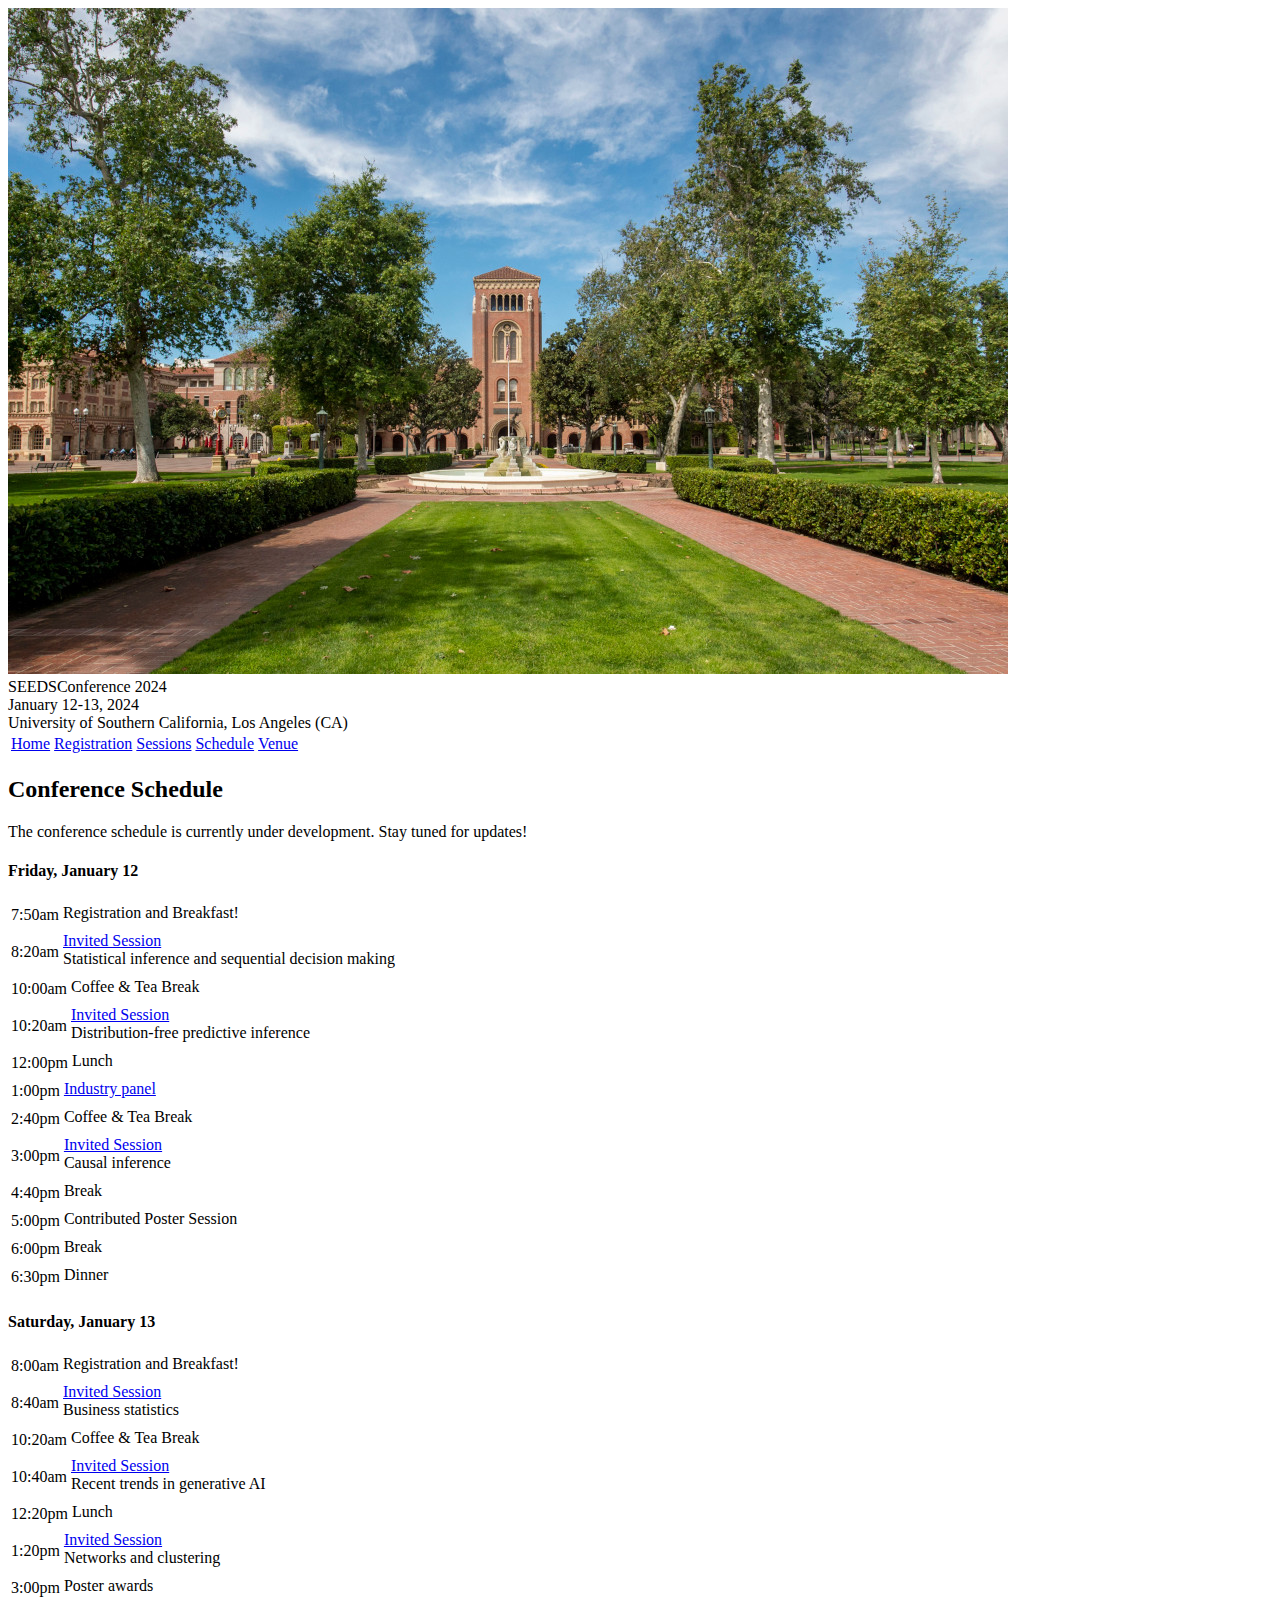
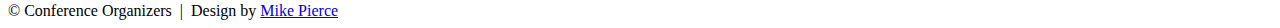
==== schedule/index.html @ e934d81e "Updated schedule information" ====
<!DOCTYPE html>
<html lang='en'>

<head>
    <base href="..">
    <link rel="shortcut icon" type="image/png" href="assets/favicon.png"/>
    <link rel="stylesheet" type="text/css" media="all" href="assets/main.css"/>
    <meta name="description" content="SEEDS Conference">
    <meta name="resource-type" content="document">
    <meta name="distribution" content="global">
    <meta name="KeyWords" content="Conference">
    <title>Schedule | SEEDS Conference</title>
</head>

<body>

    <div class="banner">
        <img src="assets/banner.jpg" alt="SEEDS Conference">
        <div class="top-left">
            <span class="title1">SEEDS</span><span class="title2">Conference</span> <span class="year">2024</span>
        </div>
        <div class="bottom-right">
            January 12-13, 2024 <br> University of Southern California, Los Angeles (CA)
        </div>
    </div>

    <table class="navigation">
        <tr>
            <td class="navigation">
                <a title="Conference Home Page" href=".">Home</a>
            </td>
            <td class="navigation">
                <a title="Register for the Conference" href="registration">Registration</a>
            </td>
            <td class="navigation">
                <a title="Sessions" href="sessions">Sessions</a>
            </td>
            <td class="navigation">
                <a class="current" title="Conference Schedule" href="schedule">Schedule</a>
            </td>
            <td class="navigation">
                <a title="Conference venue" href="venue">Venue</a>
            </td>
        </tr>
    </table>

    <h2>Conference Schedule</h2>

    The conference schedule is currently under development. Stay tuned for updates!

    <h4>Friday, January 12</h4>

    <table>
        <tr>
            <td class="date" rowspan="2">
                7:50am
            </td>
            <td class="title-special">
                Registration and Breakfast!
            </td>
        </tr>
        <tr>
            <td class="abstract">
                <!-- Location TBD. -->
            </td>
        </tr>
    </table>

    <table id="PUTSPEAKERNAMEHERE">
        <tr>
            <td class="date" rowspan="3">
                8:20am
            </td>
            <td class="title">
                <a href="sessions/#session_1">Invited Session</a><br>
                Statistical inference and sequential decision making
            </td>
        </tr>
        <tr>
            <td class="abstract">
                <!-- TBD -->
            </td>
        </tr>
    </table>


    <table>
        <tr>
            <td class="date" rowspan="2">
                10:00am
            </td>
            <td class="title-special">
                Coffee &amp; Tea Break
            </td>
        </tr>
        <tr>
            <td class="abstract">
            </td>
        </tr>
    </table>


    <table id="PUTSPEAKERNAMEHERE">
        <tr>
            <td class="date" rowspan="3">
                10:20am
            </td>
            <td class="title">
                <a href="sessions/#session_2">Invited Session</a><br>
                Distribution-free predictive inference
            </td>
        </tr>
        <tr>
            <td class="abstract">
                <!-- TBD -->
            </td>
        </tr>
    </table>


    <table>
        <tr>
            <td class="date" rowspan="2">
                12:00pm
            </td>
            <td class="title-special">
                Lunch
            </td>
        </tr>
        <tr>
            <td class="abstract">
                <!-- Location TBD. -->
            </td>
        </tr>
    </table>

    <table id="PUTSPEAKERNAMEHERE">
        <tr>
            <td class="date" rowspan="3">
                1:00pm
            </td>
            <td class="title"> 
                <a href="sessions/#session_3">Industry panel</a><br>
            </td>
        </tr>
        <tr>
            <td class="abstract">
                <!-- TBD. -->
            </td>
        </tr>
    </table>


    <table>
        <tr>
            <td class="date" rowspan="2">
                2:40pm
            </td>
            <td class="title-special">
                Coffee &amp; Tea Break
            </td>
        </tr>
        <tr>
            <td class="abstract">
                <!-- Kept for Spacing -->
            </td>
        </tr>
    </table>

    <table id="PUTSPEAKERNAMEHERE">
        <tr>
            <td class="date" rowspan="3">
                3:00pm
            </td>
            <td class="title">
                <a href="sessions/#session_4">Invited Session</a><br>
                Causal inference
            </td>
        </tr>
        <tr>
            <td class="abstract">
                <!-- TBD. -->
            </td>
        </tr>
    </table>

    <table>
        <tr>
            <td class="date" rowspan="2">
                4:40pm
            </td>
            <td class="title-special">
                Break
            </td>
        </tr>
        <tr>
            <td class="abstract">
            </td>
        </tr>
    </table>

    <table id="PUTSPEAKERNAMEHERE">
        <tr>
            <td class="date" rowspan="3">
                5:00pm
            </td>
            <td class="title">
                Contributed Poster Session
            </td>
        </tr>
        <tr>
            <td class="abstract">
                <!-- TBD. -->
            </td>
        </tr>
    </table>

    <table>
        <tr>
            <td class="date" rowspan="3">
                6:00pm
            </td>
            <td class="title-special">
                Break
            </td>
        </tr>
        <tr>
            <td class="abstract">
                <!-- TBD. -->
            </td>
        </tr>
    </table>


    <table>
        <tr>
            <td class="date" rowspan="2">
                6:30pm
            </td>
            <td class="title-special">
                Dinner
            </td>
        </tr>
        <tr>
            <td class="abstract">
                <!-- Location TBD. -->
            </td>
        </tr>
    </table>


    <h4>Saturday, January 13</h4>

    <table>
        <tr>
            <td class="date" rowspan="2">
                8:00am
            </td>
            <td class="title-special">
                Registration and Breakfast!
            </td>
        </tr>
        <tr>
            <td class="abstract">
                <!-- Location TBD. -->
            </td>
        </tr>
    </table>

    <table id="PUTSPEAKERNAMEHERE">
        <tr>
            <td class="date" rowspan="3">
                8:40am
            </td>
            <td class="title">
                <a href="sessions/#session_5">Invited Session</a><br>
                Business statistics
            </td>
        </tr>
        <tr>
            <td class="abstract">
                <!-- TBD -->
            </td>
        </tr>
    </table>


    <table>
        <tr>
            <td class="date" rowspan="2">
                10:20am
            </td>
            <td class="title-special">
                Coffee &amp; Tea Break
            </td>
        </tr>
        <tr>
            <td class="abstract">
            </td>
        </tr>
    </table>


    <table id="PUTSPEAKERNAMEHERE">
        <tr>
            <td class="date" rowspan="3">
                10:40am
            </td>
            <td class="title">
                <a href="sessions/#session_6">Invited Session</a><br>
                Recent trends in generative AI
            </td>
        </tr>
        <tr>
            <td class="abstract">
                <!-- TBD -->
            </td>
        </tr>
    </table>


    <table>
        <tr>
            <td class="date" rowspan="2">
                12:20pm
            </td>
            <td class="title-special">
                Lunch
            </td>
        </tr>
        <tr>
            <td class="abstract">
                <!-- Location TBD. -->
            </td>
        </tr>
    </table>

    <table id="PUTSPEAKERNAMEHERE">
        <tr>
            <td class="date" rowspan="3">
                1:20pm
            </td>
            <td class="title">
              <a href="sessions/#session_7">Invited Session</a><br>
               Networks and clustering
            </td>
        </tr>
        <tr>
            <td class="abstract">
                <!-- TBD. -->
            </td>
        </tr>
    </table>


    <table>
        <tr>
            <td class="date" rowspan="2">
                3:00pm
            </td>
            <td class="title-special">
                Poster awards
            </td>
        </tr>
        <tr>
            <td class="abstract">
                <!-- Kept for Spacing -->
            </td>
        </tr>
    </table>


    <footer>
        &copy; Conference Organizers
        &nbsp;|&nbsp; Design by <a href="https://github.com/mikepierce">Mike Pierce</a>
    </footer>

</body>
</html>
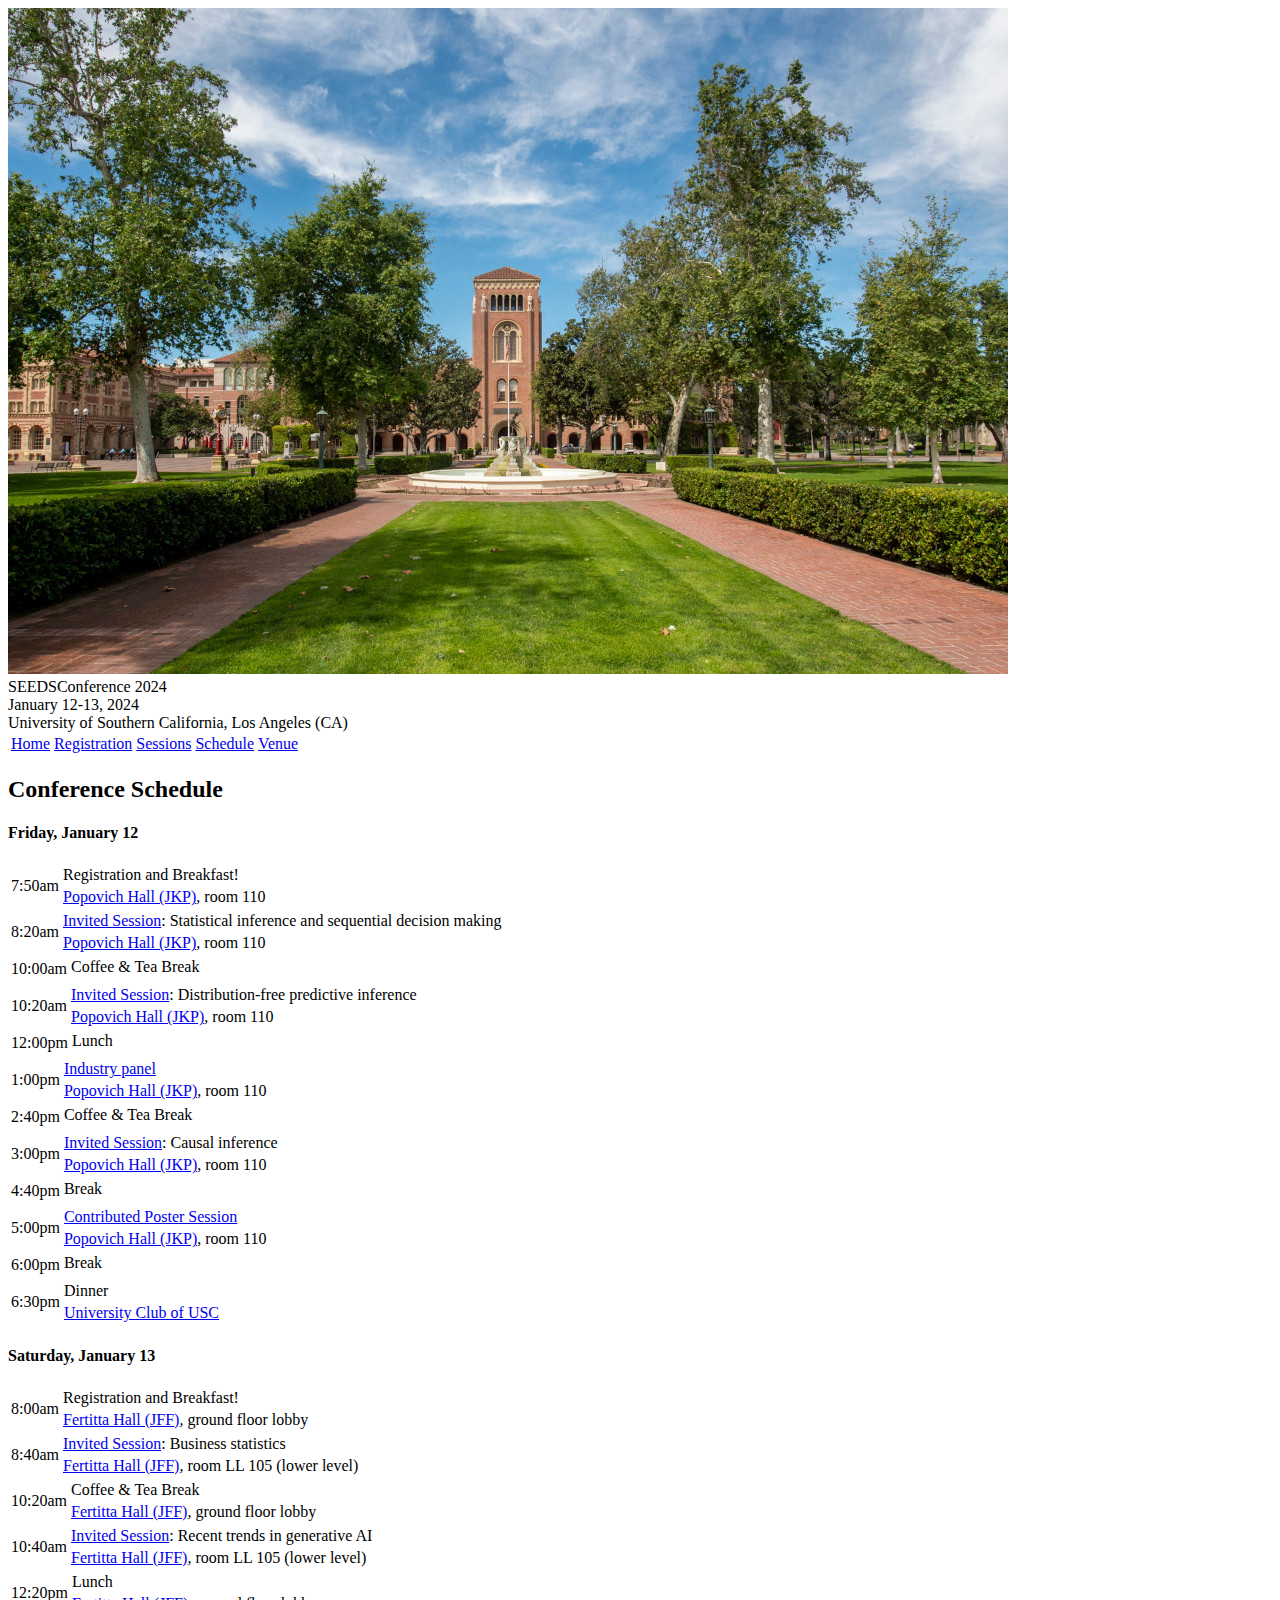
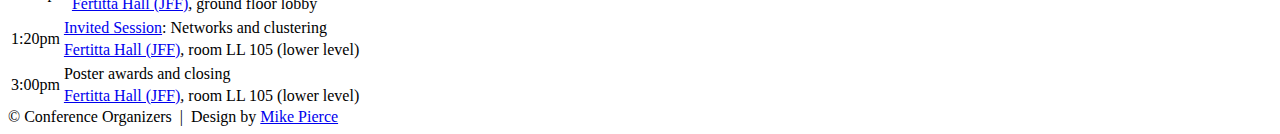
==== commit 294f130f: "Added location info" ====
--- a/schedule/index.html
+++ b/schedule/index.html
@@ -46,7 +46,6 @@
 
     <h2>Conference Schedule</h2>
 
-    The conference schedule is currently under development. Stay tuned for updates!
 
     <h4>Friday, January 12</h4>
 
@@ -61,7 +60,7 @@
         </tr>
         <tr>
             <td class="abstract">
-                <!-- Location TBD. -->
+                <a title="Popovich Hall (JKP)" href="https://maps.usc.edu/?id=1928#!m/552633"> Popovich Hall (JKP)</a>, room 110
             </td>
         </tr>
     </table>
@@ -72,12 +71,48 @@
                 8:20am
             </td>
             <td class="title">
-                <a href="sessions/#session_1">Invited Session</a><br>
-                Statistical inference and sequential decision making
-            </td>
-        </tr>
-        <tr>
-            <td class="abstract">
+                <a href="sessions/#session_1">Invited Session</a>: Statistical inference and sequential decision making<br>
+                
+            </td>
+        </tr>
+        <tr>
+            <td class="abstract">
+                <a title="Popovich Hall (JKP)" href="https://maps.usc.edu/?id=1928#!m/552633"> Popovich Hall (JKP)</a>, room 110
+            </td>
+        </tr>
+    </table>
+
+
+    <table>
+        <tr>
+            <td class="date" rowspan="2">
+                10:00am
+            </td>
+            <td class="title-special">
+                Coffee &amp; Tea Break
+            </td>
+        </tr>
+        <tr>
+            <td class="abstract">
+                <!-- <a title="Popovich Hall (JKP)" href="https://maps.usc.edu/?id=1928#!m/552633"> Popovich Hall (JKP)</a>, room 110 -->
+            </td>
+        </tr>
+    </table>
+
+
+    <table id="PUTSPEAKERNAMEHERE">
+        <tr>
+            <td class="date" rowspan="3">
+                10:20am
+            </td>
+            <td class="title">
+                <a href="sessions/#session_2">Invited Session</a>: Distribution-free predictive inference<br>
+                
+            </td>
+        </tr>
+        <tr>
+            <td class="abstract">
+                <a title="Popovich Hall (JKP)" href="https://maps.usc.edu/?id=1928#!m/552633"> Popovich Hall (JKP)</a>, room 110
                 <!-- TBD -->
             </td>
         </tr>
@@ -87,40 +122,6 @@
     <table>
         <tr>
             <td class="date" rowspan="2">
-                10:00am
-            </td>
-            <td class="title-special">
-                Coffee &amp; Tea Break
-            </td>
-        </tr>
-        <tr>
-            <td class="abstract">
-            </td>
-        </tr>
-    </table>
-
-
-    <table id="PUTSPEAKERNAMEHERE">
-        <tr>
-            <td class="date" rowspan="3">
-                10:20am
-            </td>
-            <td class="title">
-                <a href="sessions/#session_2">Invited Session</a><br>
-                Distribution-free predictive inference
-            </td>
-        </tr>
-        <tr>
-            <td class="abstract">
-                <!-- TBD -->
-            </td>
-        </tr>
-    </table>
-
-
-    <table>
-        <tr>
-            <td class="date" rowspan="2">
                 12:00pm
             </td>
             <td class="title-special">
@@ -129,7 +130,7 @@
         </tr>
         <tr>
             <td class="abstract">
-                <!-- Location TBD. -->
+                <!-- <a title="Popovich Hall (JKP)" href="https://maps.usc.edu/?id=1928#!m/552633"> Popovich Hall (JKP)</a>, room 110 -->
             </td>
         </tr>
     </table>
@@ -145,6 +146,7 @@
         </tr>
         <tr>
             <td class="abstract">
+                <a title="Popovich Hall (JKP)" href="https://maps.usc.edu/?id=1928#!m/552633"> Popovich Hall (JKP)</a>, room 110
                 <!-- TBD. -->
             </td>
         </tr>
@@ -162,7 +164,7 @@
         </tr>
         <tr>
             <td class="abstract">
-                <!-- Kept for Spacing -->
+                <!-- <a title="Popovich Hall (JKP)" href="https://maps.usc.edu/?id=1928#!m/552633"> Popovich Hall (JKP)</a>, room 110 -->
             </td>
         </tr>
     </table>
@@ -173,12 +175,13 @@
                 3:00pm
             </td>
             <td class="title">
-                <a href="sessions/#session_4">Invited Session</a><br>
-                Causal inference
-            </td>
-        </tr>
-        <tr>
-            <td class="abstract">
+                <a href="sessions/#session_4">Invited Session</a>: Causal inference<br>
+                
+            </td>
+        </tr>
+        <tr>
+            <td class="abstract">
+                <a title="Popovich Hall (JKP)" href="https://maps.usc.edu/?id=1928#!m/552633"> Popovich Hall (JKP)</a>, room 110
                 <!-- TBD. -->
             </td>
         </tr>
@@ -205,7 +208,23 @@
                 5:00pm
             </td>
             <td class="title">
-                Contributed Poster Session
+                <a href="sessions/#session_p">Contributed Poster Session</a><br>                
+            </td>
+        </tr>
+        <tr>
+            <td class="abstract">
+                <a title="Popovich Hall (JKP)" href="https://maps.usc.edu/?id=1928#!m/552633"> Popovich Hall (JKP)</a>, room 110
+            </td>
+        </tr>
+    </table>
+
+    <table>
+        <tr>
+            <td class="date" rowspan="3">
+                6:00pm
+            </td>
+            <td class="title-special">
+                Break
             </td>
         </tr>
         <tr>
@@ -215,17 +234,126 @@
         </tr>
     </table>
 
-    <table>
-        <tr>
-            <td class="date" rowspan="3">
-                6:00pm
-            </td>
-            <td class="title-special">
-                Break
-            </td>
-        </tr>
-        <tr>
-            <td class="abstract">
+
+    <table>
+        <tr>
+            <td class="date" rowspan="2">
+                6:30pm
+            </td>
+            <td class="title-special">
+                Dinner
+            </td>
+        </tr>
+        <tr>
+            <td class="abstract">
+              <a title="University Club of USC" href="https://maps.usc.edu/?id=1928#!m/555511">University Club of USC</a>              
+            </td>
+        </tr>
+    </table>
+
+
+    <h4>Saturday, January 13</h4>
+
+    <table>
+        <tr>
+            <td class="date" rowspan="2">
+                8:00am
+            </td>
+            <td class="title-special">
+                Registration and Breakfast!
+            </td>
+        </tr>
+        <tr>
+            <td class="abstract">
+              <a title="Fertitta Hall (JFF)" href="https://maps.usc.edu/?id=1928#!m/583477">Fertitta Hall (JFF)</a>, ground floor lobby
+            </td>
+        </tr>
+    </table>
+
+    <table id="PUTSPEAKERNAMEHERE">
+        <tr>
+            <td class="date" rowspan="3">
+                8:40am
+            </td>
+            <td class="title">
+                <a href="sessions/#session_5">Invited Session</a>: Business statistics<br>
+                
+            </td>
+        </tr>
+        <tr>
+            <td class="abstract">
+              <a title="Fertitta Hall (JFF)" href="https://maps.usc.edu/?id=1928#!m/583477">Fertitta Hall (JFF)</a>, room LL 105 (lower level)
+            </td>
+        </tr>
+    </table>
+
+
+    <table>
+        <tr>
+            <td class="date" rowspan="2">
+                10:20am
+            </td>
+            <td class="title-special">
+                Coffee &amp; Tea Break
+            </td>
+        </tr>
+        <tr>
+            <td class="abstract">
+              <a title="Fertitta Hall (JFF)" href="https://maps.usc.edu/?id=1928#!m/583477">Fertitta Hall (JFF)</a>, ground floor lobby
+            </td>
+        </tr>
+    </table>
+
+
+    <table id="PUTSPEAKERNAMEHERE">
+        <tr>
+            <td class="date" rowspan="3">
+                10:40am
+            </td>
+            <td class="title">
+                <a href="sessions/#session_6">Invited Session</a>: Recent trends in generative AI<br>
+                
+            </td>
+        </tr>
+        <tr>
+            <td class="abstract">
+              <a title="Fertitta Hall (JFF)" href="https://maps.usc.edu/?id=1928#!m/583477">Fertitta Hall (JFF)</a>, room LL 105 (lower level)
+                <!-- TBD -->
+            </td>
+        </tr>
+    </table>
+
+
+    <table>
+        <tr>
+            <td class="date" rowspan="2">
+                12:20pm
+            </td>
+            <td class="title-special">
+                Lunch
+            </td>
+        </tr>
+        <tr>
+            <td class="abstract">
+              <a title="Fertitta Hall (JFF)" href="https://maps.usc.edu/?id=1928#!m/583477">Fertitta Hall (JFF)</a>, ground floor lobby
+                <!-- Location TBD. -->
+            </td>
+        </tr>
+    </table>
+
+    <table id="PUTSPEAKERNAMEHERE">
+        <tr>
+            <td class="date" rowspan="3">
+                1:20pm
+            </td>
+            <td class="title">
+              <a href="sessions/#session_7">Invited Session</a>: Networks and clustering<br>
+               
+            </td>
+        </tr>
+        <tr>
+            <td class="abstract">
+              <a title="Fertitta Hall (JFF)" href="https://maps.usc.edu/?id=1928#!m/583477">Fertitta Hall (JFF)</a>, room LL 105 (lower level)
                 <!-- TBD. -->
             </td>
         </tr>
@@ -235,135 +363,15 @@
     <table>
         <tr>
             <td class="date" rowspan="2">
-                6:30pm
-            </td>
-            <td class="title-special">
-                Dinner
-            </td>
-        </tr>
-        <tr>
-            <td class="abstract">
-                <!-- Location TBD. -->
-            </td>
-        </tr>
-    </table>
-
-
-    <h4>Saturday, January 13</h4>
-
-    <table>
-        <tr>
-            <td class="date" rowspan="2">
-                8:00am
-            </td>
-            <td class="title-special">
-                Registration and Breakfast!
-            </td>
-        </tr>
-        <tr>
-            <td class="abstract">
-                <!-- Location TBD. -->
-            </td>
-        </tr>
-    </table>
-
-    <table id="PUTSPEAKERNAMEHERE">
-        <tr>
-            <td class="date" rowspan="3">
-                8:40am
-            </td>
-            <td class="title">
-                <a href="sessions/#session_5">Invited Session</a><br>
-                Business statistics
-            </td>
-        </tr>
-        <tr>
-            <td class="abstract">
-                <!-- TBD -->
-            </td>
-        </tr>
-    </table>
-
-
-    <table>
-        <tr>
-            <td class="date" rowspan="2">
-                10:20am
-            </td>
-            <td class="title-special">
-                Coffee &amp; Tea Break
-            </td>
-        </tr>
-        <tr>
-            <td class="abstract">
-            </td>
-        </tr>
-    </table>
-
-
-    <table id="PUTSPEAKERNAMEHERE">
-        <tr>
-            <td class="date" rowspan="3">
-                10:40am
-            </td>
-            <td class="title">
-                <a href="sessions/#session_6">Invited Session</a><br>
-                Recent trends in generative AI
-            </td>
-        </tr>
-        <tr>
-            <td class="abstract">
-                <!-- TBD -->
-            </td>
-        </tr>
-    </table>
-
-
-    <table>
-        <tr>
-            <td class="date" rowspan="2">
-                12:20pm
-            </td>
-            <td class="title-special">
-                Lunch
-            </td>
-        </tr>
-        <tr>
-            <td class="abstract">
-                <!-- Location TBD. -->
-            </td>
-        </tr>
-    </table>
-
-    <table id="PUTSPEAKERNAMEHERE">
-        <tr>
-            <td class="date" rowspan="3">
-                1:20pm
-            </td>
-            <td class="title">
-              <a href="sessions/#session_7">Invited Session</a><br>
-               Networks and clustering
-            </td>
-        </tr>
-        <tr>
-            <td class="abstract">
-                <!-- TBD. -->
-            </td>
-        </tr>
-    </table>
-
-
-    <table>
-        <tr>
-            <td class="date" rowspan="2">
                 3:00pm
             </td>
             <td class="title-special">
-                Poster awards
-            </td>
-        </tr>
-        <tr>
-            <td class="abstract">
+                Poster awards and closing
+            </td>
+        </tr>
+        <tr>
+            <td class="abstract">
+              <a title="Fertitta Hall (JFF)" href="https://maps.usc.edu/?id=1928#!m/583477">Fertitta Hall (JFF)</a>, room LL 105 (lower level)
                 <!-- Kept for Spacing -->
             </td>
         </tr>
